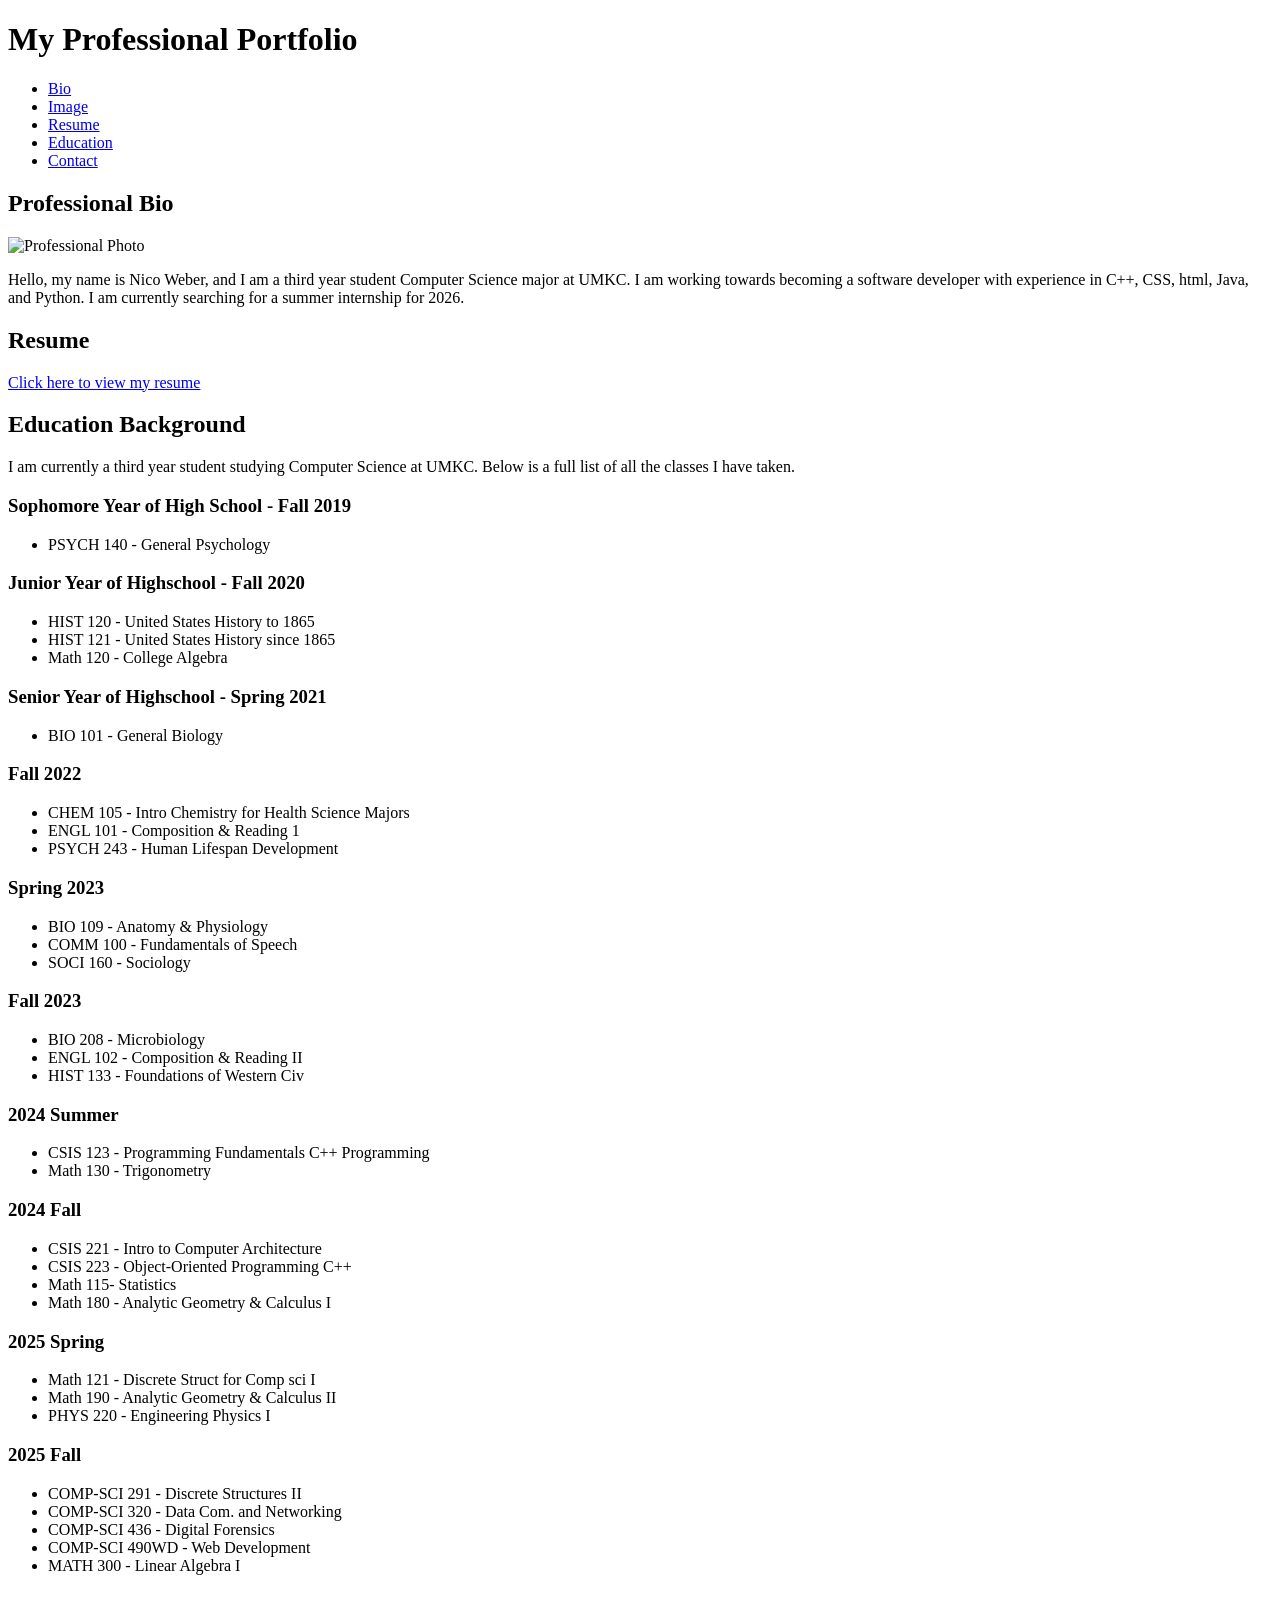
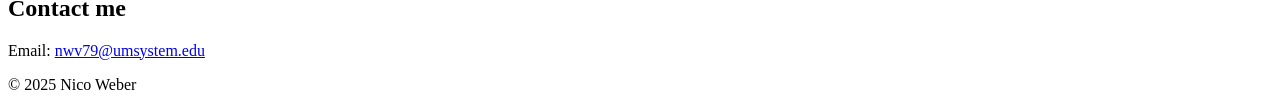
==== index.html @ 3a3713b1 "Update index.html" ====
<!DOCTYPE html>
<head>
    <title>My Portfolio</title>
    <link href="https://fonts.googleapis.com/css2?family=Montserrat:wght@300;400;600&display=swap" rel="stylesheet">
    <link rel="stylesheet" href="Final/Project Deliverable #1/style.css" />
</head>

<body>
    <header>
        <h1>My Professional Portfolio</h1>
        <nav>
            <ul>
                <li><a href="#bio">Bio</a></li>
                <li><a href="#image">Image</a></li>
                <li><a href="#resume">Resume</a></li>
                <li><a href="#education">Education</a></li>
                <li><a href="#contact">Contact</a></li>
            </ul>
        </nav>
    </header>

    <main>
    <section id="bio">
        <h2>Professional Bio</h2>
        <img src="Final/Project Deliverable #1/Professional Photo.jpg" alt="Professional Photo">
        <p>Hello, my name is Nico Weber, and I am a third year student Computer Science major at UMKC. I am working towards becoming a software developer with experience in C++, CSS, html, Java, and Python. I am currently searching for a summer internship for 2026. </p>
    </section>

        <section id="resume">
            <h2>Resume</h2>
            <p>
                <a href="https://www.overleaf.com/project/691bb9c8731668031f2aa83d" target="_blank">Click here to view my resume</a>
            </p>
        </section>

        <section id="education">
            <h2>Education Background</h2>

            <p>I am currently a third year student studying Computer Science at UMKC. Below is a full list of all the classes I have taken.</p>

            <div class="semester">
                <h3>Sophomore Year of High School - Fall 2019</h3>
                <ul>
                    <li>PSYCH 140 - General Psychology</li>
                </ul>
            </div>

            <div class="semester">
                <h3>Junior Year of Highschool - Fall 2020</h3>
                <ul>
                    <li>HIST 120 - United States History to 1865</li>
                    <li>HIST 121 - United States History since 1865</li>
                    <li>Math 120 - College Algebra</li>
                </ul>
            </div>

            <div class="semester">
                <h3>Senior Year of Highschool - Spring 2021</h3>
                <ul>
                    <li>BIO 101 - General Biology</li>
                </ul>
            </div>

            <div class="semester">
                <h3>Fall 2022</h3>
                <ul>
                    <li>CHEM 105 - Intro Chemistry for Health Science Majors</li>
                    <li>ENGL 101 - Composition & Reading 1</li>
                    <li>PSYCH 243 - Human Lifespan Development</li>
                </ul>
            </div>

            <div class="semester">
                <h3>Spring 2023</h3>
                <ul>
                    <li>BIO 109 - Anatomy & Physiology</li>
                    <li>COMM 100 - Fundamentals of Speech</li>
                    <li>SOCI 160 - Sociology</li>
                </ul>
            </div>

            <div class="semester">
                <h3>Fall 2023</h3>
                <ul>
                    <li>BIO 208 - Microbiology</li>
                    <li>ENGL 102 - Composition & Reading II</li>
                    <li>HIST 133 - Foundations of Western Civ</li>
                </ul>
            </div>

            <div class="semester">
                <h3>2024 Summer</h3>
                <ul>
                    <li>CSIS 123 - Programming Fundamentals C++ Programming</li>
                    <li>Math 130 - Trigonometry</li>
                </ul>
            </div>

            <div class="semester">
                <h3>2024 Fall</h3>
                <ul>
                    <li>CSIS 221 - Intro to Computer Architecture</li>
                    <li>CSIS 223 - Object-Oriented Programming C++</li>
                    <li>Math 115- Statistics</li>
                    <li>Math 180 - Analytic Geometry & Calculus I</li>
                </ul>
            </div>

            <div class="semester">
                <h3>2025 Spring</h3>
                <ul>
                    <li>Math 121 - Discrete Struct for Comp sci I</li>
                    <li>Math 190 - Analytic Geometry & Calculus II</li>
                    <li>PHYS 220 - Engineering Physics I</li>
                </ul>
            </div>

            <div class="semester">
                <h3>2025 Fall</h3>
                <ul>
                    <li>COMP-SCI 291 - Discrete Structures II</li>
                    <li>COMP-SCI 320 - Data Com. and Networking</li>
                    <li>COMP-SCI 436 - Digital Forensics</li>
                    <li>COMP-SCI 490WD - Web Development</li>
                    <li>MATH 300 - Linear Algebra I</li>
                </ul>
            </div>
        </section>

        <section id="contact">
            <h2>Contact me</h2>
            <p>Email: <a href="mailto:nwv79@umsystem.edu">nwv79@umsystem.edu</a></p>
        </section>        
    </main>

    <footer>
        <p>&copy; 2025 Nico Weber</p>
    </footer>


</body>
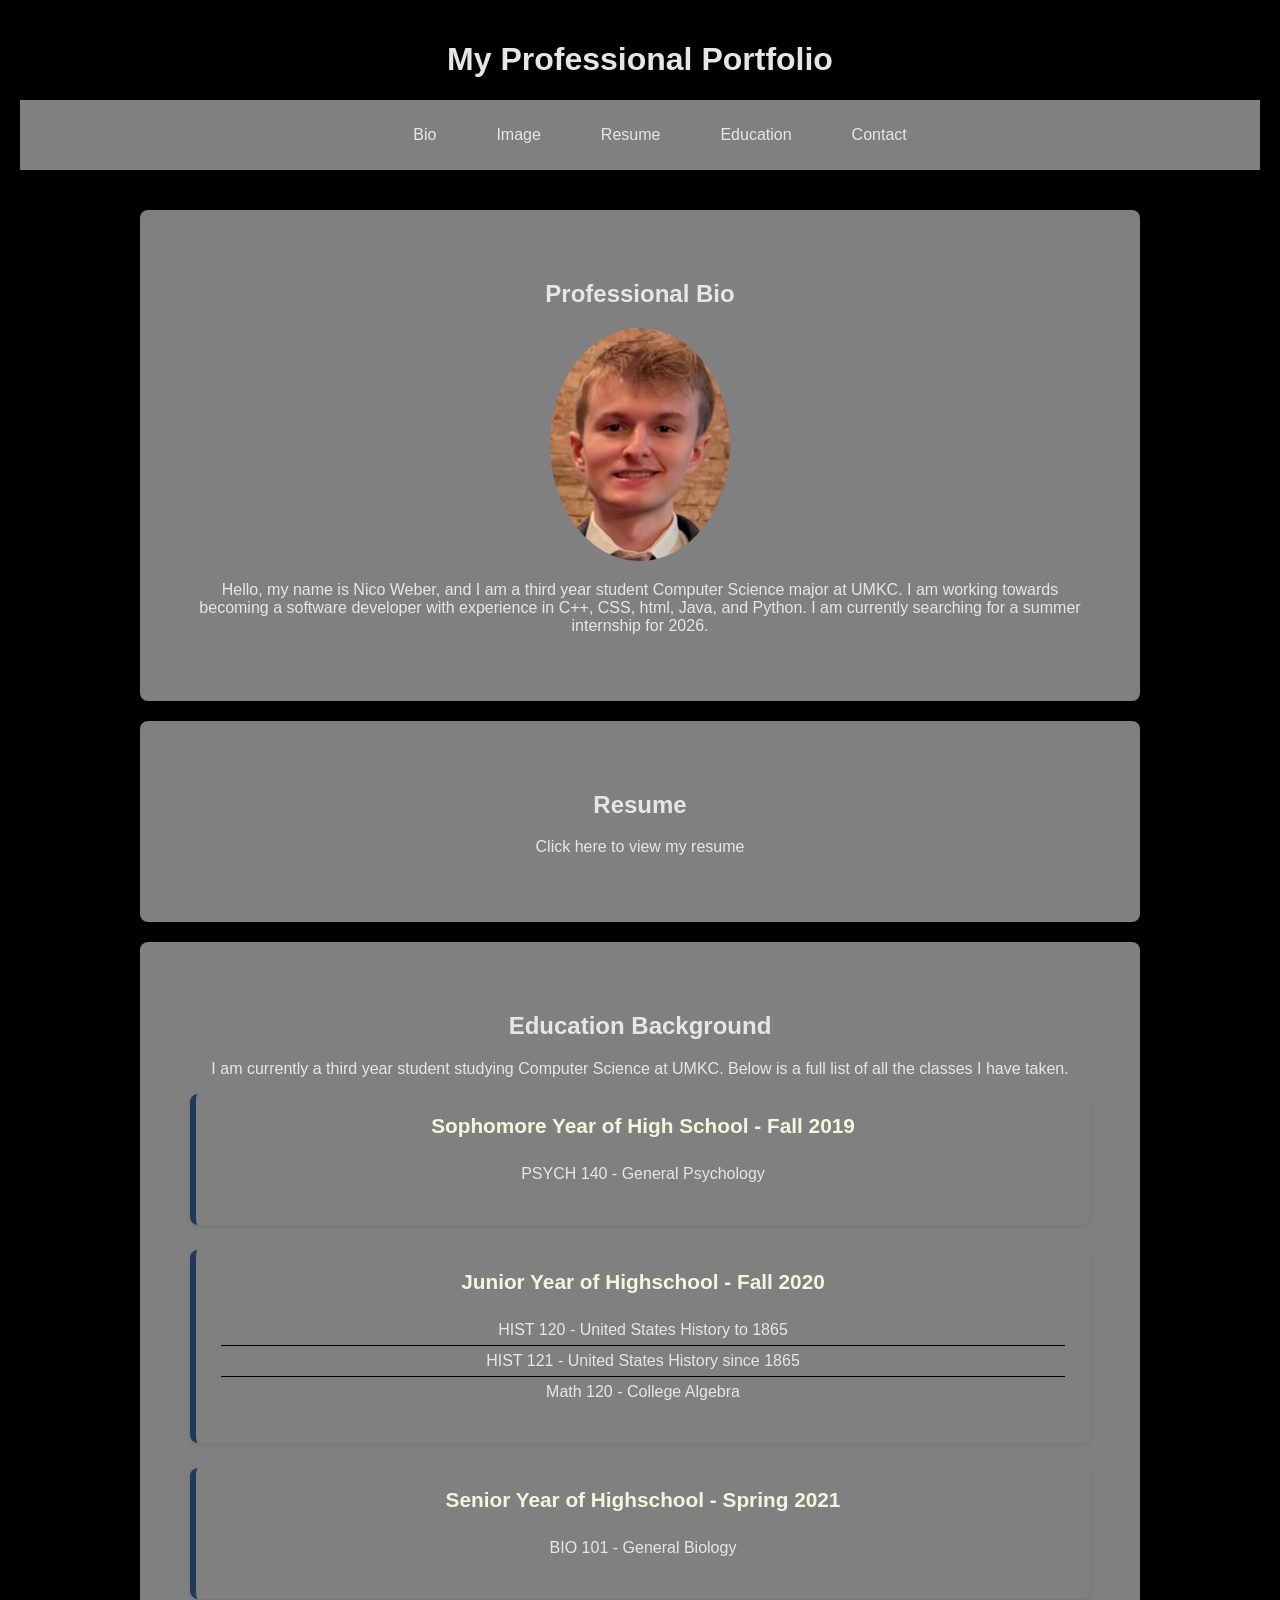
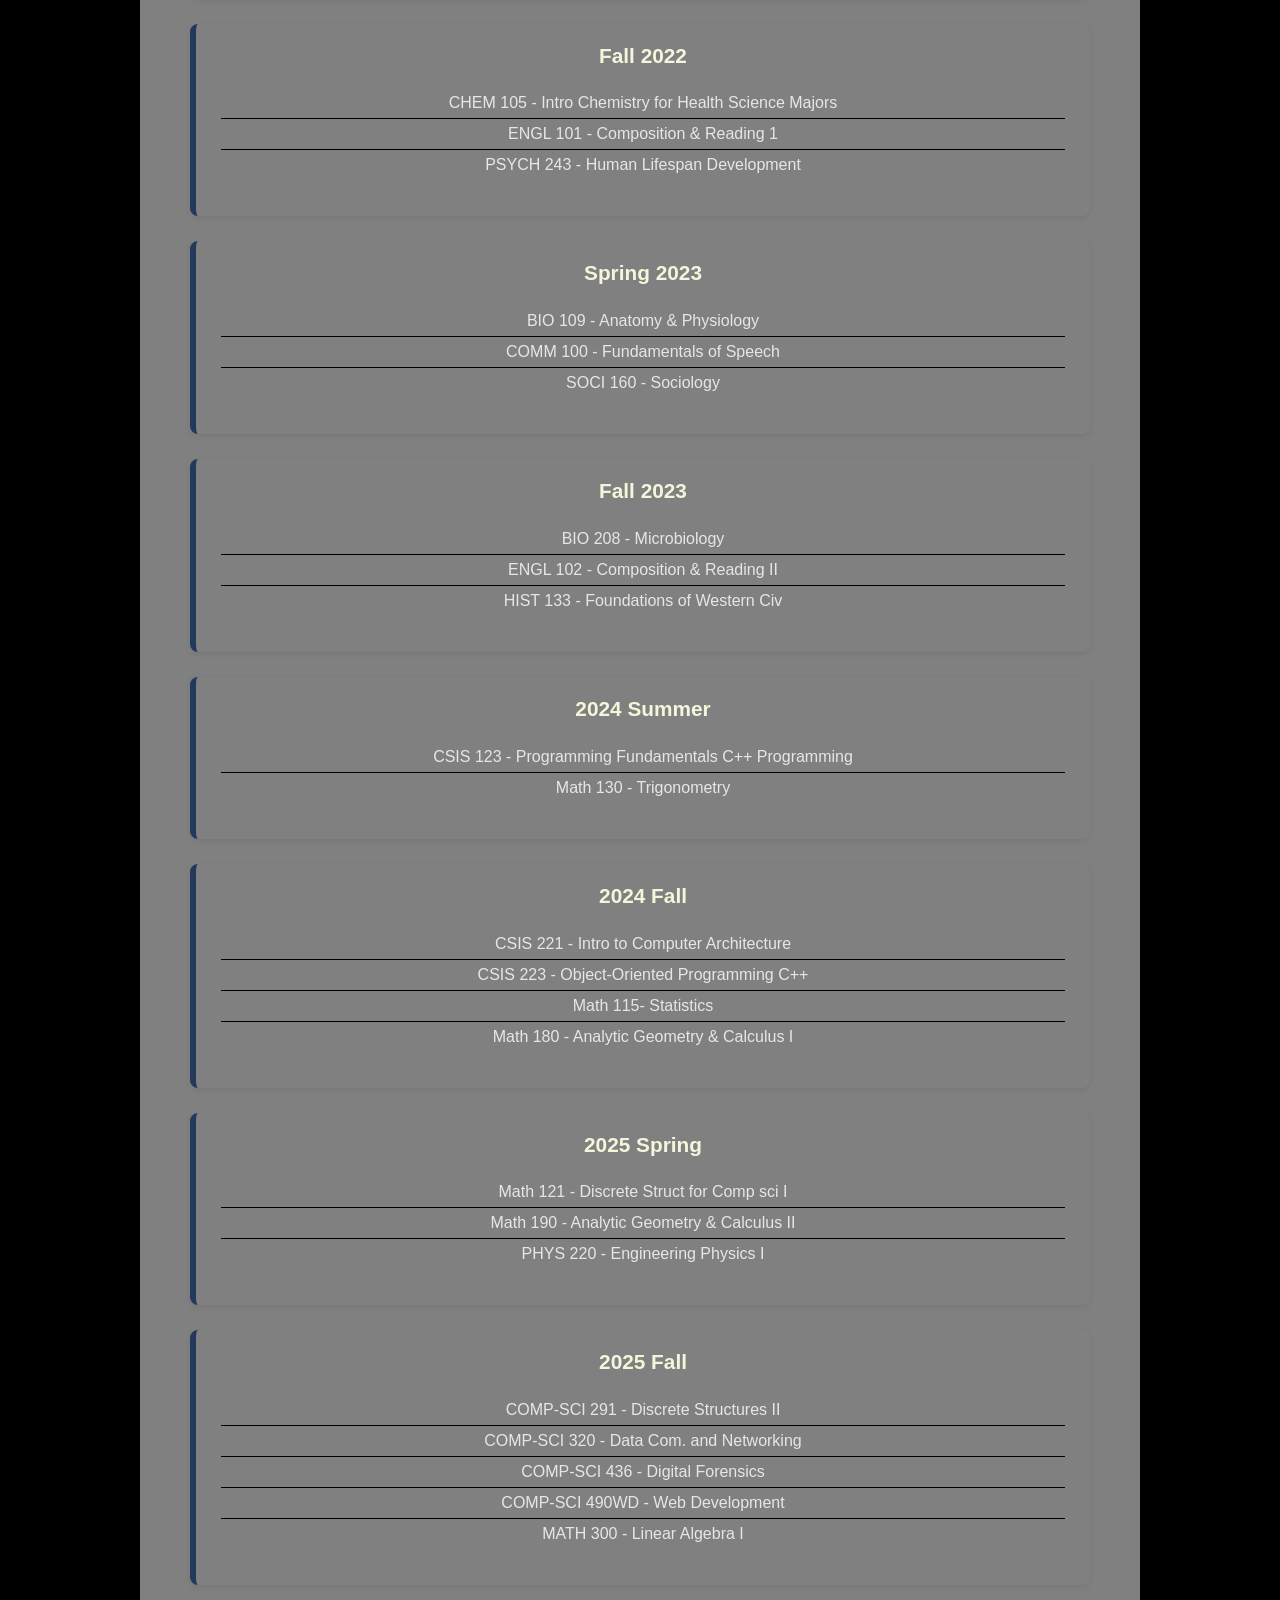
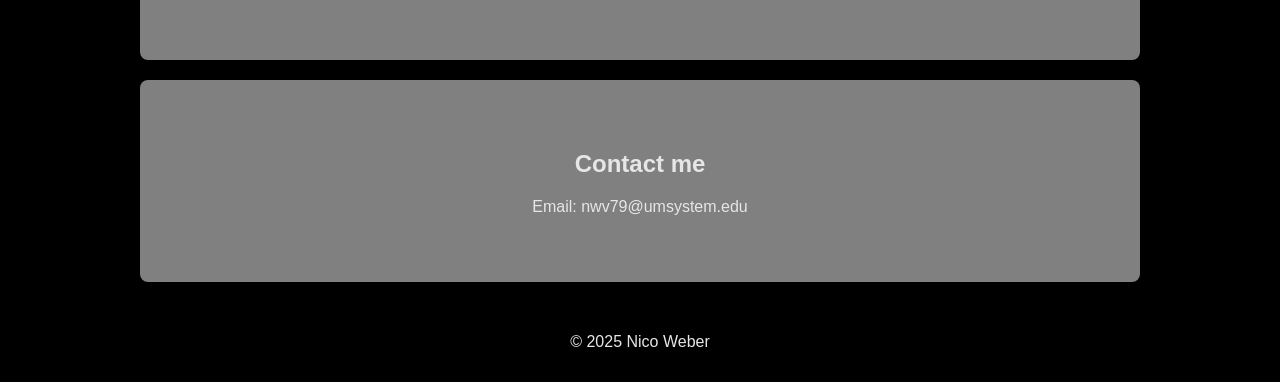
==== commit 02f02f55: "Update index.html" ====
--- a/index.html
+++ b/index.html
@@ -2,7 +2,7 @@
 <head>
     <title>My Portfolio</title>
     <link href="https://fonts.googleapis.com/css2?family=Montserrat:wght@300;400;600&display=swap" rel="stylesheet">
-    <link rel="stylesheet" href="Final/Project Deliverable #1/style.css" />
+    <link rel="stylesheet" href="Final/ProjectDeliverable1/style.css" />
 </head>
 
 <body>
@@ -22,7 +22,7 @@
     <main>
     <section id="bio">
         <h2>Professional Bio</h2>
-        <img src="Final/Project Deliverable #1/Professional Photo.jpg" alt="Professional Photo">
+        <img src="Final/ProjectDeliverable1/Professional Photo.jpg" alt="Professional Photo">
         <p>Hello, my name is Nico Weber, and I am a third year student Computer Science major at UMKC. I am working towards becoming a software developer with experience in C++, CSS, html, Java, and Python. I am currently searching for a summer internship for 2026. </p>
     </section>
 
--- a/Final/ProjectDeliverable1/style.css
+++ b/Final/ProjectDeliverable1/style.css
@@ -0,0 +1,92 @@
+body{
+    font-family:'Montserrat', sans-serif;
+    margin: 0;
+    background: black;
+    color: #e6e6e6;
+}
+a{
+    text-decoration: none;
+    color: inherit;
+}
+a:hover{
+    text-decoration: underline;
+    color: black;
+}
+nav{
+    background: grey;
+    padding: 10px 0;
+}
+header{
+    background: black;
+    color: #e6e6e6;
+    padding: 20px;
+    text-align: center;
+}
+nav ul{
+    display: flex;
+    justify-content: center;
+    gap: 30px;
+}
+nav ul li{
+    display: inline-block;
+    margin: 0 15px;
+}
+nav a{
+    color: #e6e6e6;
+    font-weight: 500;
+}
+section{
+    padding: 50px;
+    margin: 20px auto;
+    max-width: 900px;
+    background: #808080;
+    border-radius: 8px;
+    text-align: center;
+}
+section img{
+    width: 180px;
+    border-radius: 50%;
+    display: block;
+    margin: 20px auto;
+}
+.semester {
+    padding: 20px 25px; 
+    margin-bottom: 25px; 
+    border-left: 6px solid #23395b; 
+    border-radius: 8px; 
+    box-shadow: 0 2px 6px rgba(0,0,0,0.08); 
+}
+.semester h3 {
+    margin-top: 0;
+    color: beige; 
+    font-size: 1.3rem;
+}
+.semester ul {
+    list-style: none; 
+    padding-left: 0; 
+    margin-top: 12px;
+}
+.semester li {
+    padding: 6px 0; 
+    border-bottom: 1px solid black; 
+}
+.semester li:last-child {
+    border-bottom: none; 
+}
+footer{
+    color: #e6e6e6;
+    text-align: center;
+    padding: 15px;
+}
+@media (max-width: 600px){
+    body{
+        font-size: 15px;
+    }
+    nav ul li{
+        display: block;
+        margin: 10px 0;
+    }
+    section img{
+        width: 140px;
+    }
+}
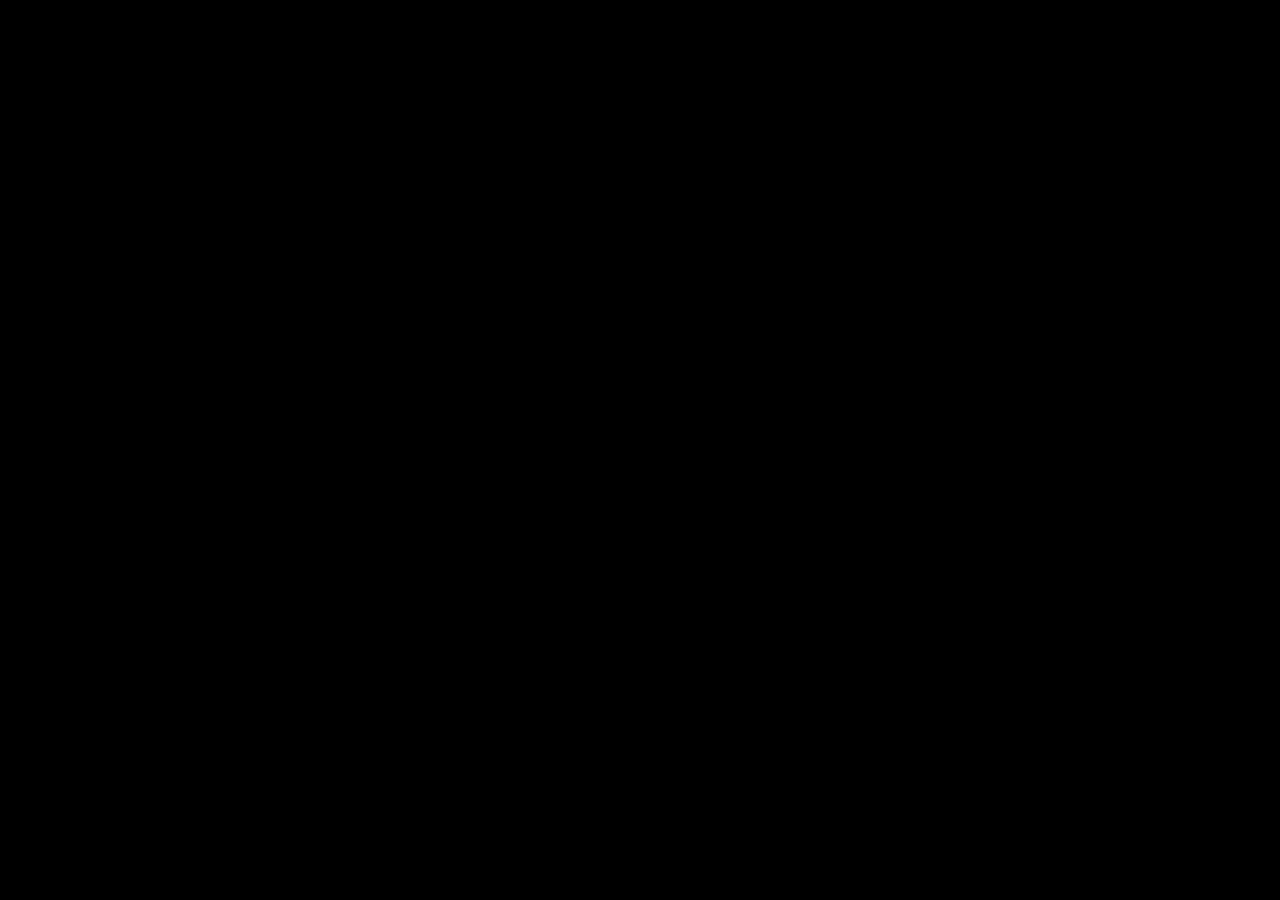
==== commit 2cf22f03: "Update index.html" ====
--- a/index.html
+++ b/index.html
@@ -3,6 +3,7 @@
     <title>My Portfolio</title>
     <link href="https://fonts.googleapis.com/css2?family=Montserrat:wght@300;400;600&display=swap" rel="stylesheet">
     <link rel="stylesheet" href="Final/ProjectDeliverable1/style.css" />
+    <script src="script.js"</script>
 </head>
 
 <body>
@@ -29,7 +30,7 @@
         <section id="resume">
             <h2>Resume</h2>
             <p>
-                <a href="https://www.overleaf.com/project/691bb9c8731668031f2aa83d" target="_blank">Click here to view my resume</a>
+                <a href="Final/ProjectDeliverable1/MyResume.pdf" target="_blank">Click here to view my resume</a>
             </p>
         </section>
 
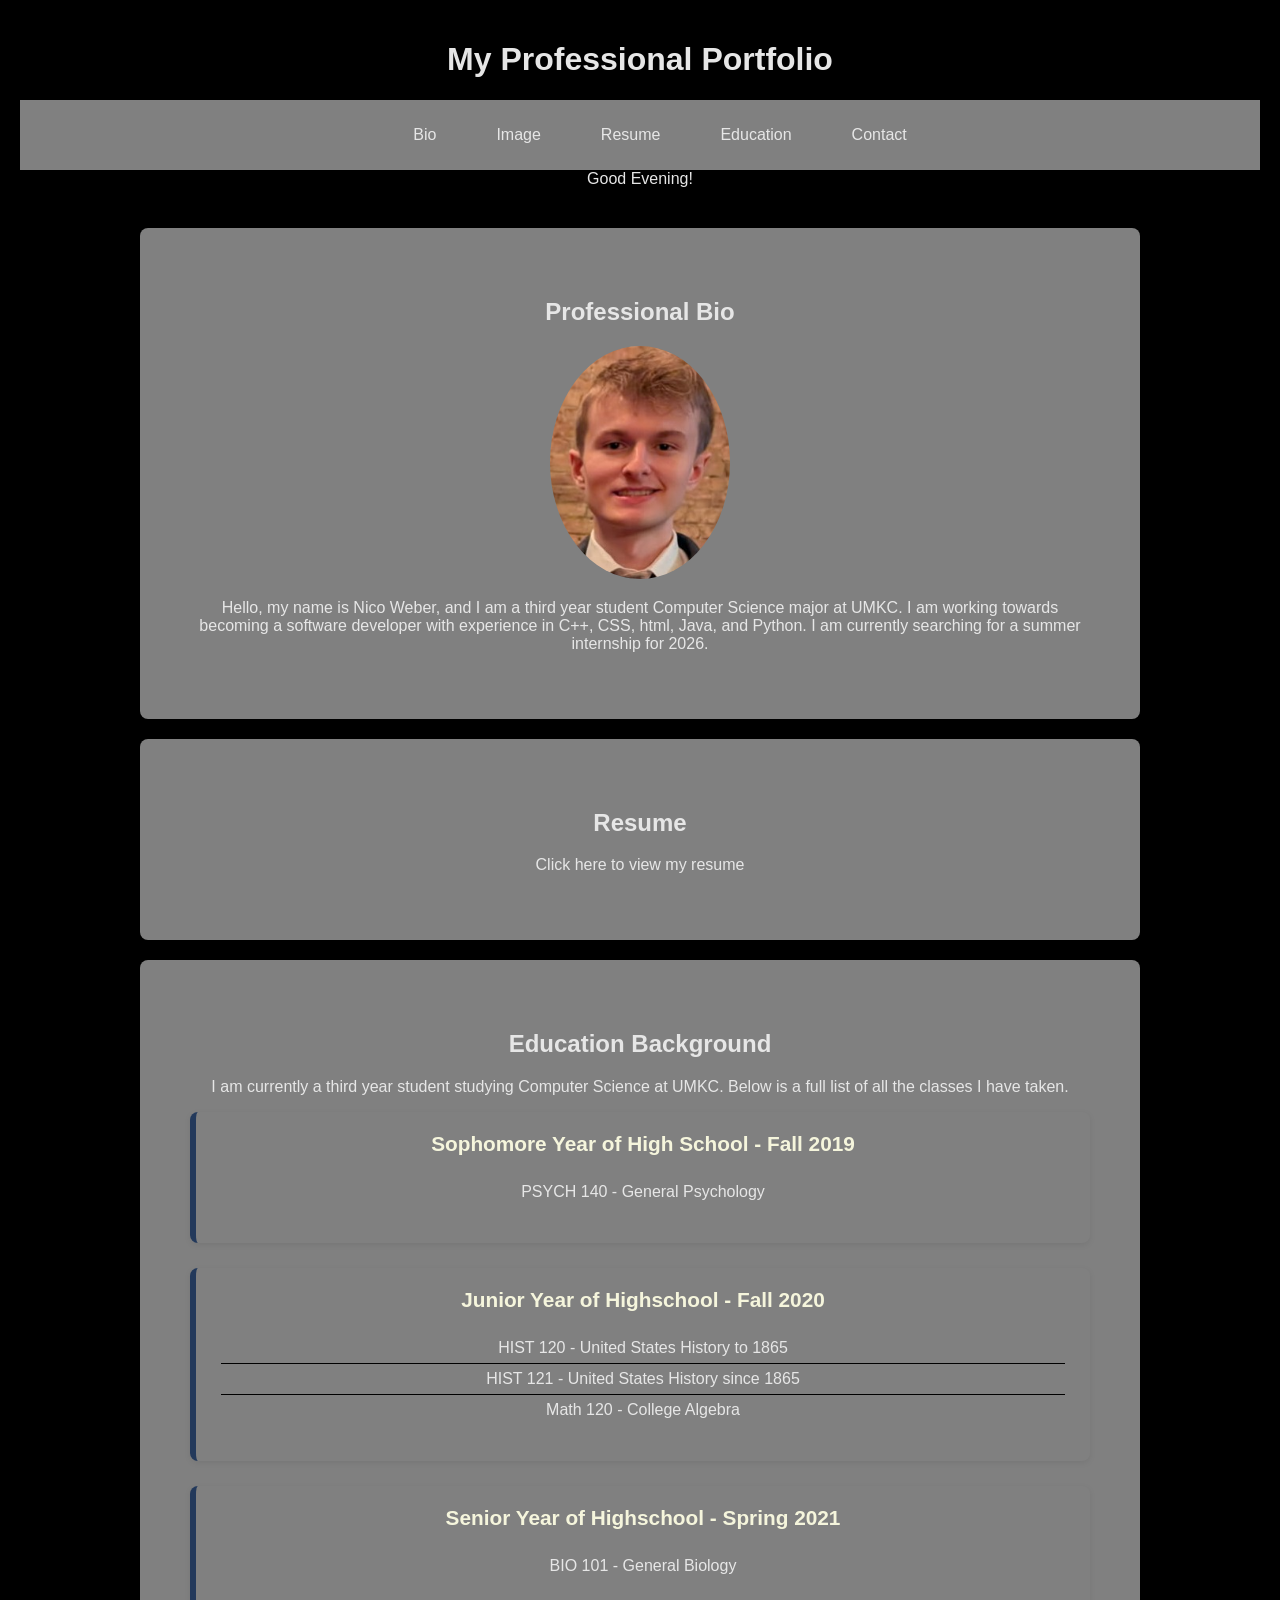
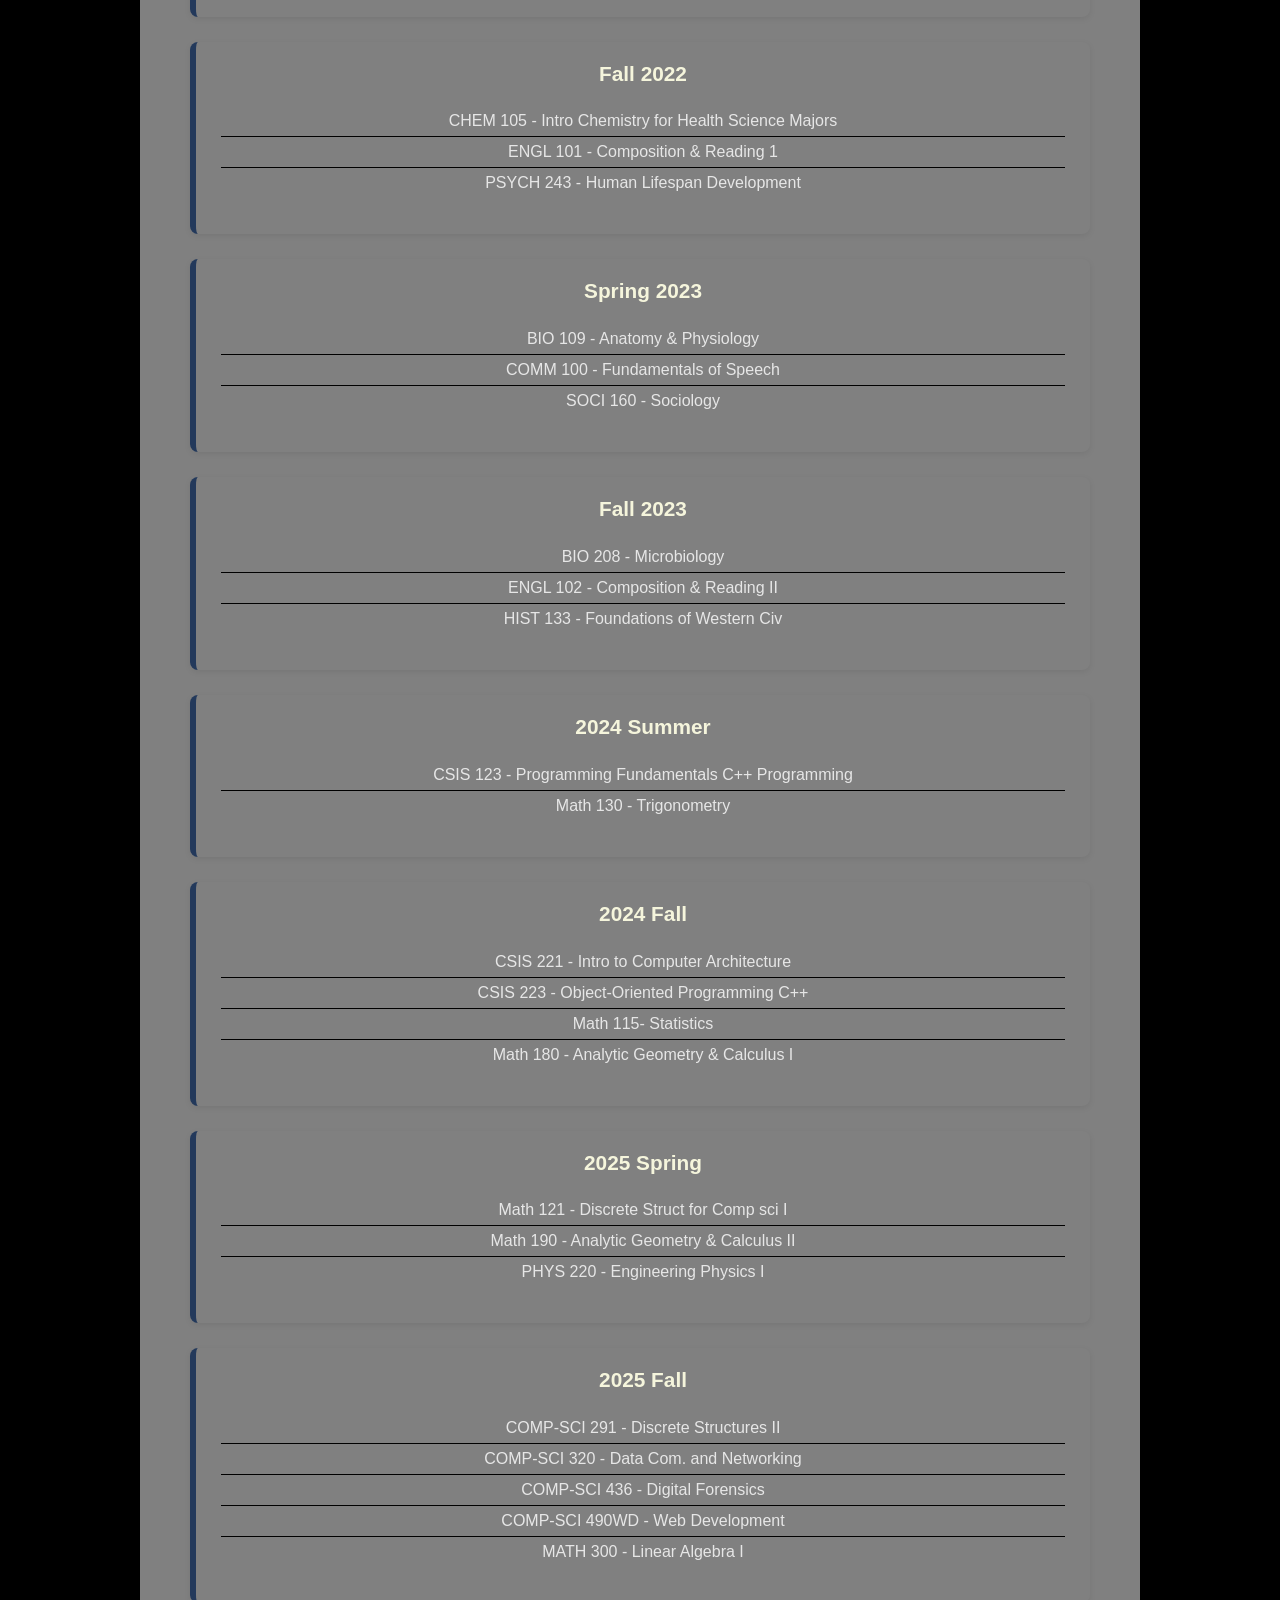
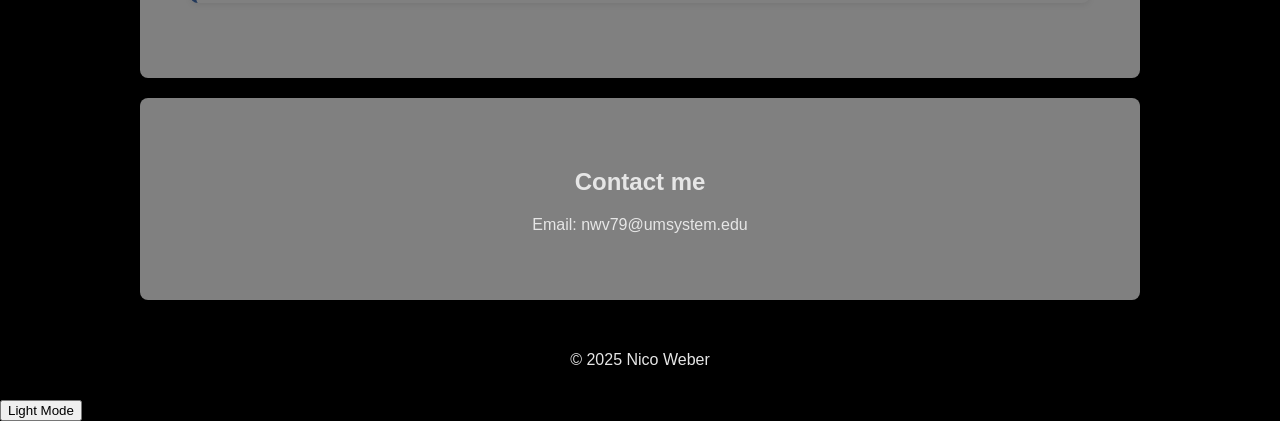
==== commit 3f7b87c2: "Update index.html" ====
--- a/index.html
+++ b/index.html
@@ -3,7 +3,7 @@
     <title>My Portfolio</title>
     <link href="https://fonts.googleapis.com/css2?family=Montserrat:wght@300;400;600&display=swap" rel="stylesheet">
     <link rel="stylesheet" href="Final/ProjectDeliverable1/style.css" />
-    <script src="script.js"</script>
+    <script src="Final/ProjectDeliverable1/script.js"></script>
 </head>
 
 <body>
